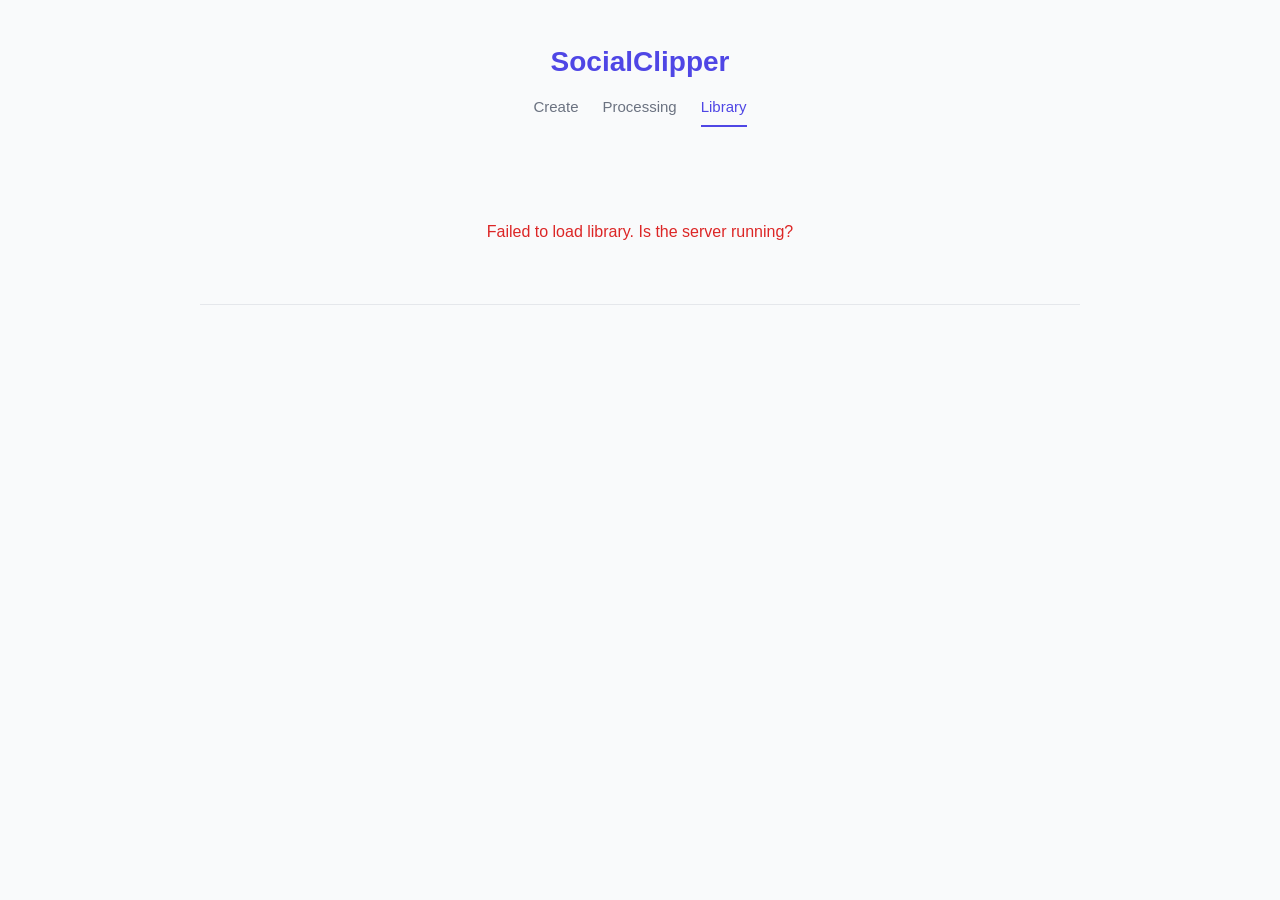
==== static/library.html @ 89638827 "Initial release of SocialClipper AI-powered video-to-social-clips pipeline: transcribe videos with M" ====
<!DOCTYPE html>
<html lang="en">
<head>
    <meta charset="UTF-8">
    <meta name="viewport" content="width=device-width, initial-scale=1.0">
    <title>Library — SocialClipper</title>
    <link rel="stylesheet" href="/static/style.css">
    <link rel="icon" type="image/svg+xml" href="/static/favicon.svg">
    <style>
        .library-container {
            max-width: 920px;
            margin: 0 auto;
            padding: 40px 20px 80px;
        }

        .empty-state {
            text-align: center;
            padding: 60px 20px;
            color: var(--text-light);
        }
        .empty-state svg { margin-bottom: 16px; opacity: 0.4; }
        .empty-state p { margin-top: 8px; }
        .empty-state a {
            display: inline-block;
            margin-top: 16px;
            color: var(--primary);
            font-weight: 600;
            text-decoration: none;
        }
        .empty-state a:hover { text-decoration: underline; }

        /* Video sub-menu (tabs) */
        .video-tabs {
            display: flex;
            gap: 0;
            overflow-x: auto;
            margin-bottom: 24px;
            border-bottom: 1px solid var(--border);
            -webkit-overflow-scrolling: touch;
        }
        .video-tab {
            flex-shrink: 0;
            padding: 10px 18px;
            font-size: 14px;
            font-weight: 500;
            color: var(--text-light);
            background: none;
            border: none;
            border-bottom: 2px solid transparent;
            cursor: pointer;
            transition: all 0.15s;
            max-width: 240px;
            overflow: hidden;
            text-overflow: ellipsis;
            white-space: nowrap;
        }
        .video-tab:hover { color: var(--text); }
        .video-tab.active {
            color: var(--primary);
            border-bottom-color: var(--primary);
            font-weight: 600;
        }
        .video-tab .tab-count {
            display: inline-block;
            background: rgba(107, 114, 128, 0.12);
            color: var(--text-light);
            font-size: 11px;
            font-weight: 600;
            padding: 1px 7px;
            border-radius: 10px;
            margin-left: 6px;
        }
        .video-tab.active .tab-count {
            background: rgba(79, 70, 229, 0.12);
            color: var(--primary);
        }

        /* Run card */
        .run-card {
            background: var(--card-bg);
            border-radius: var(--radius);
            box-shadow: var(--shadow);
            margin-bottom: 28px;
            overflow: hidden;
        }
        .run-header {
            padding: 24px 28px 16px;
            cursor: pointer;
            transition: background 0.15s;
        }
        .run-header:hover { background: rgba(79, 70, 229, 0.02); }
        .run-header h2 {
            font-size: 18px;
            font-weight: 700;
            margin-bottom: 6px;
            display: flex;
            align-items: center;
            gap: 10px;
        }
        .run-header h2 .chevron {
            transition: transform 0.2s;
            color: var(--text-light);
            flex-shrink: 0;
        }
        .run-header h2 .chevron.open { transform: rotate(90deg); }
        .run-date {
            font-size: 13px;
            color: var(--text-light);
            margin-bottom: 8px;
        }
        .run-summary {
            font-size: 14px;
            color: var(--text);
            line-height: 1.6;
            margin-bottom: 10px;
        }
        .run-stats {
            display: flex;
            gap: 16px;
            align-items: center;
            flex-wrap: wrap;
        }
        .run-stat {
            font-size: 13px;
            color: var(--text-light);
            display: flex;
            align-items: center;
            gap: 4px;
        }
        .run-stat strong { color: var(--text); }

        /* Clips section inside run */
        .run-clips {
            padding: 0 28px 24px;
            display: none;
        }
        .run-clips.open { display: block; }
        .run-divider {
            border: none;
            border-top: 1px solid var(--border);
            margin: 0 0 20px;
        }

        /* Library clip card */
        .lib-clip {
            background: var(--bg);
            border: 1px solid var(--border);
            border-radius: 10px;
            padding: 20px;
            margin-bottom: 16px;
        }
        .lib-clip:last-child { margin-bottom: 0; }
        .lib-clip h3 {
            font-size: 16px;
            font-weight: 700;
            margin-bottom: 8px;
        }
        .lib-clip .clip-meta { margin-bottom: 12px; }
        .lib-clip video {
            width: 100%;
            border-radius: 8px;
            margin-bottom: 12px;
            background: #000;
        }

        /* Download row */
        .run-actions {
            display: flex;
            gap: 10px;
            padding: 0 28px 20px;
        }

        /* Loading spinner */
        .loading {
            text-align: center;
            padding: 60px;
            color: var(--text-light);
        }
        .spinner {
            display: inline-block;
            width: 32px;
            height: 32px;
            border: 3px solid var(--border);
            border-top-color: var(--primary);
            border-radius: 50%;
            animation: spin 0.8s linear infinite;
            margin-bottom: 12px;
        }
        @keyframes spin { to { transform: rotate(360deg); } }

        /* Edit button */
        .btn-edit {
            display: inline-flex;
            align-items: center;
            gap: 5px;
            padding: 6px 14px;
            font-size: 13px;
            font-weight: 600;
            color: var(--primary);
            background: rgba(79, 70, 229, 0.08);
            border: none;
            border-radius: 6px;
            cursor: pointer;
            transition: background 0.15s;
        }
        .btn-edit:hover { background: rgba(79, 70, 229, 0.15); }

        /* ======= EDIT MODAL ======= */
        .modal-overlay {
            display: none;
            position: fixed;
            inset: 0;
            background: rgba(0,0,0,0.6);
            z-index: 1000;
            justify-content: center;
            align-items: center;
            padding: 20px;
        }
        .modal-overlay.open { display: flex; }
        .modal {
            background: var(--card-bg);
            border-radius: 16px;
            box-shadow: 0 20px 60px rgba(0,0,0,0.3);
            max-width: 800px;
            width: 100%;
            max-height: 90vh;
            overflow-y: auto;
            padding: 32px;
        }
        .modal h2 {
            font-size: 20px;
            font-weight: 700;
            margin-bottom: 4px;
        }
        .modal-subtitle {
            font-size: 13px;
            color: var(--text-light);
            margin-bottom: 20px;
        }
        .modal-close {
            float: right;
            background: none;
            border: none;
            font-size: 24px;
            cursor: pointer;
            color: var(--text-light);
            padding: 0 4px;
            line-height: 1;
        }
        .modal-close:hover { color: var(--text); }

        /* Video preview with crop overlay */
        .edit-video-wrap {
            position: relative;
            background: #000;
            border-radius: 10px;
            overflow: hidden;
            margin-bottom: 20px;
        }
        .edit-video-wrap video {
            width: 100%;
            display: block;
        }
        .crop-overlay-left, .crop-overlay-right {
            position: absolute;
            top: 0;
            bottom: 0;
            background: rgba(0,0,0,0.55);
            pointer-events: none;
            transition: left 0.1s, right 0.1s, width 0.1s;
        }
        .crop-overlay-left { left: 0; }
        .crop-overlay-right { right: 0; }

        /* Aspect ratio picker */
        .aspect-section { margin-bottom: 20px; }
        .aspect-section label {
            font-size: 13px;
            font-weight: 600;
            color: var(--text);
            display: block;
            margin-bottom: 8px;
        }
        .aspect-buttons {
            display: flex;
            gap: 8px;
        }
        .aspect-btn {
            flex: 1;
            display: flex;
            align-items: center;
            justify-content: center;
            gap: 8px;
            padding: 10px 12px;
            font-size: 13px;
            font-weight: 600;
            color: var(--text-light);
            background: var(--bg);
            border: 2px solid var(--border);
            border-radius: 8px;
            cursor: pointer;
            transition: all 0.15s;
        }
        .aspect-btn:hover { border-color: var(--text-light); }
        .aspect-btn.active {
            border-color: var(--primary);
            color: var(--primary);
            background: rgba(79, 70, 229, 0.08);
        }
        .aspect-icon {
            display: inline-block;
            border: 2px solid currentColor;
            border-radius: 2px;
        }
        .aspect-icon.landscape { width: 22px; height: 14px; }
        .aspect-icon.square { width: 16px; height: 16px; }
        .aspect-icon.portrait { width: 12px; height: 20px; }

        /* Timeline trimmer */
        .timeline-section { margin-bottom: 20px; }
        .timeline-section label {
            font-size: 13px;
            font-weight: 600;
            color: var(--text);
            display: block;
            margin-bottom: 8px;
        }
        .timeline-track {
            position: relative;
            height: 40px;
            background: var(--border);
            border-radius: 6px;
            cursor: pointer;
            user-select: none;
        }
        .timeline-fill {
            position: absolute;
            top: 0;
            bottom: 0;
            background: rgba(79, 70, 229, 0.25);
            border-radius: 6px;
        }
        .timeline-handle {
            position: absolute;
            top: -4px;
            width: 14px;
            height: 48px;
            background: var(--primary);
            border-radius: 4px;
            cursor: ew-resize;
            z-index: 2;
        }
        .timeline-handle::after {
            content: "";
            position: absolute;
            left: 4px;
            top: 50%;
            transform: translateY(-50%);
            width: 6px;
            height: 16px;
            border-left: 2px solid rgba(255,255,255,0.6);
            border-right: 2px solid rgba(255,255,255,0.6);
        }
        .timeline-playhead {
            position: absolute;
            top: 0;
            bottom: 0;
            width: 2px;
            background: var(--error);
            pointer-events: none;
            z-index: 1;
        }
        .time-labels {
            display: flex;
            justify-content: space-between;
            font-size: 13px;
            color: var(--text);
            margin-top: 8px;
            font-variant-numeric: tabular-nums;
        }
        .time-labels span { min-width: 60px; }
        .time-labels .duration {
            color: var(--text-light);
            text-align: center;
            flex: 1;
        }

        /* Crop slider */
        .crop-section { margin-bottom: 24px; }
        .crop-section label {
            font-size: 13px;
            font-weight: 600;
            color: var(--text);
            display: block;
            margin-bottom: 8px;
        }
        .crop-slider {
            width: 100%;
            accent-color: var(--primary);
        }
        .crop-hint {
            font-size: 12px;
            color: var(--text-light);
            margin-top: 4px;
        }

        /* Modal actions */
        .modal-actions {
            display: flex;
            gap: 10px;
            justify-content: flex-end;
            margin-top: 8px;
        }
        .btn-save {
            padding: 10px 24px;
            font-size: 14px;
            font-weight: 600;
            color: #fff;
            background: var(--primary);
            border: none;
            border-radius: 8px;
            cursor: pointer;
            transition: opacity 0.15s;
        }
        .btn-save:hover { opacity: 0.9; }
        .btn-save:disabled { opacity: 0.5; cursor: not-allowed; }
        .btn-cancel {
            padding: 10px 24px;
            font-size: 14px;
            font-weight: 500;
            color: var(--text-light);
            background: var(--bg);
            border: 1px solid var(--border);
            border-radius: 8px;
            cursor: pointer;
        }
        .btn-cancel:hover { color: var(--text); }

        /* Archive X button */
        .btn-archive {
            position: absolute;
            top: 12px;
            right: 12px;
            width: 28px;
            height: 28px;
            display: flex;
            align-items: center;
            justify-content: center;
            background: rgba(107, 114, 128, 0.08);
            border: none;
            border-radius: 6px;
            cursor: pointer;
            color: var(--text-light);
            font-size: 16px;
            line-height: 1;
            transition: all 0.15s;
            z-index: 1;
        }
        .btn-archive:hover {
            background: rgba(220, 38, 38, 0.1);
            color: var(--error);
        }
        .run-card { position: relative; }

        /* Archived section */
        .archived-section {
            margin-top: 40px;
            border-top: 1px solid var(--border);
            padding-top: 24px;
        }
        .archived-toggle {
            display: inline-flex;
            align-items: center;
            gap: 6px;
            background: none;
            border: none;
            font-size: 14px;
            font-weight: 500;
            color: var(--text-light);
            cursor: pointer;
            padding: 4px 0;
        }
        .archived-toggle:hover { color: var(--text); }
        .archived-toggle .arrow {
            transition: transform 0.2s;
            font-size: 12px;
        }
        .archived-toggle .arrow.open { transform: rotate(90deg); }
        .archived-list { margin-top: 12px; }
        .archived-item {
            display: flex;
            align-items: center;
            justify-content: space-between;
            padding: 12px 16px;
            background: var(--bg);
            border: 1px solid var(--border);
            border-radius: 8px;
            margin-bottom: 8px;
            font-size: 14px;
        }
        .archived-item-info {
            flex: 1;
            min-width: 0;
            overflow: hidden;
            text-overflow: ellipsis;
            white-space: nowrap;
        }
        .archived-item-info .name { font-weight: 600; color: var(--text); }
        .archived-item-info .meta { font-size: 12px; color: var(--text-light); margin-top: 2px; }
        .btn-unarchive {
            padding: 5px 12px;
            font-size: 12px;
            font-weight: 600;
            color: var(--primary);
            background: rgba(79, 70, 229, 0.08);
            border: none;
            border-radius: 5px;
            cursor: pointer;
            flex-shrink: 0;
            margin-left: 12px;
        }
        .btn-unarchive:hover { background: rgba(79, 70, 229, 0.15); }

        @media (max-width: 600px) {
            .library-container { padding: 20px 16px 60px; }
            .run-header { padding: 20px; }
            .run-clips { padding: 0 20px 20px; }
            .run-actions { padding: 0 20px 16px; }
            .video-tab { padding: 8px 14px; font-size: 13px; }
            .modal { padding: 20px; }
        }
    </style>
</head>
<body>
    <div class="library-container">
        <!-- Header -->
        <header>
            <h1>SocialClipper</h1>
            <nav class="nav" id="main-nav">
                <a href="/">Create</a>
                <a href="/processing">Processing</a>
                <a href="/library" class="active">Library</a>
            </nav>
        </header>

        <!-- Loading -->
        <div id="loading" class="loading">
            <div class="spinner"></div>
            <p>Loading library...</p>
        </div>

        <!-- Empty state -->
        <div id="empty-state" class="empty-state" hidden>
            <svg width="64" height="64" viewBox="0 0 24 24" fill="none" stroke="currentColor" stroke-width="1.5">
                <path d="M7 4v16M17 4v16M3 8h4M3 12h18M3 16h4M17 8h4M17 12h4M17 16h4M7 8h10"/>
            </svg>
            <h2>No clips yet</h2>
            <p>Process your first video to see results here.</p>
            <a href="/">Create Clips →</a>
        </div>

        <!-- Video sub-menu -->
        <div id="video-tabs" class="video-tabs" hidden></div>

        <!-- Results list -->
        <div id="results-list"></div>

        <!-- Archived section -->
        <div id="archived-section" class="archived-section" hidden>
            <button class="archived-toggle" onclick="toggleArchived()">
                <span class="arrow" id="archived-arrow">&#9654;</span>
                Archived <span id="archived-count"></span>
            </button>
            <div id="archived-list" class="archived-list" hidden></div>
        </div>
    </div>

    <!-- ======= EDIT MODAL ======= -->
    <div class="modal-overlay" id="edit-modal">
        <div class="modal">
            <button class="modal-close" onclick="closeEditModal()">&times;</button>
            <h2 id="edit-title">Edit Clip</h2>
            <p class="modal-subtitle" id="edit-subtitle"></p>

            <!-- Video with crop overlay -->
            <div class="edit-video-wrap" id="edit-video-wrap">
                <video id="edit-video" preload="metadata"></video>
                <div class="crop-overlay-left" id="crop-left"></div>
                <div class="crop-overlay-right" id="crop-right"></div>
            </div>

            <!-- Aspect ratio picker -->
            <div class="aspect-section">
                <label>Aspect Ratio</label>
                <div class="aspect-buttons" id="aspect-buttons">
                    <button class="aspect-btn" data-ratio="16:9" onclick="setAspectRatio('16:9', this)">
                        <span class="aspect-icon landscape"></span>
                        16:9
                    </button>
                    <button class="aspect-btn" data-ratio="1:1" onclick="setAspectRatio('1:1', this)">
                        <span class="aspect-icon square"></span>
                        1:1
                    </button>
                    <button class="aspect-btn" data-ratio="9:16" onclick="setAspectRatio('9:16', this)">
                        <span class="aspect-icon portrait"></span>
                        9:16
                    </button>
                </div>
            </div>

            <!-- Timeline trimmer -->
            <div class="timeline-section">
                <label>Trim</label>
                <div class="timeline-track" id="timeline-track">
                    <div class="timeline-fill" id="timeline-fill"></div>
                    <div class="timeline-handle" id="handle-start"></div>
                    <div class="timeline-handle" id="handle-end"></div>
                    <div class="timeline-playhead" id="playhead"></div>
                </div>
                <div class="time-labels">
                    <span id="label-start">0:00</span>
                    <span class="duration" id="label-duration">0s</span>
                    <span id="label-end" style="text-align:right">0:00</span>
                </div>
            </div>

            <!-- Crop position slider (only visible when aspect ratios differ) -->
            <div class="crop-section" id="crop-section" hidden>
                <label>Crop Position</label>
                <input type="range" class="crop-slider" id="crop-slider" min="0" max="100" value="50">
                <p class="crop-hint">Slide to choose which part of the frame to keep. The shaded areas will be cropped out.</p>
            </div>

            <!-- Actions -->
            <div class="modal-actions">
                <button class="btn-cancel" onclick="closeEditModal()">Cancel</button>
                <button class="btn-save" id="btn-preview" onclick="previewEdit()">Preview</button>
                <button class="btn-save" id="btn-save" onclick="saveEdit()">Save</button>
            </div>
        </div>
    </div>

    <script>
    // ============================================================
    // Library Page — Grouped by Source Video
    // ============================================================

    const loadingEl = document.getElementById("loading");
    const emptyEl = document.getElementById("empty-state");
    const tabsEl = document.getElementById("video-tabs");
    const listEl = document.getElementById("results-list");

    let allResults = [];
    let grouped = {};
    let activeTab = "all";

    fetchLibrary();

    async function fetchLibrary() {
        try {
            const res = await fetch("/api/library");
            const data = await res.json();
            loadingEl.hidden = true;

            if (!data.results || data.results.length === 0) {
                emptyEl.hidden = false;
                return;
            }

            allResults = data.results;
            grouped = groupByVideo(allResults);
            renderTabs(grouped);
            renderResults(allResults);
        } catch (err) {
            loadingEl.innerHTML = `<p style="color:var(--error)">Failed to load library. Is the server running?</p>`;
        }
    }

    // Group results by source_name
    function groupByVideo(results) {
        const groups = {};
        results.forEach(run => {
            const name = run.source_name || run.folder;
            if (!groups[name]) groups[name] = [];
            groups[name].push(run);
        });
        return groups;
    }

    // Render the sub-menu tabs
    function renderTabs(groups) {
        const names = Object.keys(groups);
        // Only show tabs if there's more than one video
        if (names.length <= 1) {
            tabsEl.hidden = true;
            return;
        }

        tabsEl.hidden = false;
        tabsEl.innerHTML = "";

        // "All" tab
        const allTab = document.createElement("button");
        allTab.className = "video-tab active";
        allTab.innerHTML = `All <span class="tab-count">${allResults.length}</span>`;
        allTab.onclick = () => selectTab("all", allTab);
        tabsEl.appendChild(allTab);

        // Per-video tabs
        names.forEach(name => {
            const tab = document.createElement("button");
            tab.className = "video-tab";
            const count = groups[name].length;
            tab.innerHTML = `${esc(name)} <span class="tab-count">${count}</span>`;
            tab.title = name;
            tab.onclick = () => selectTab(name, tab);
            tabsEl.appendChild(tab);
        });
    }

    function selectTab(name, tabEl) {
        activeTab = name;

        // Update active state
        tabsEl.querySelectorAll(".video-tab").forEach(t => t.classList.remove("active"));
        tabEl.classList.add("active");

        // Filter and render
        const filtered = name === "all" ? allResults : (grouped[name] || []);
        renderResults(filtered);
    }

    function renderResults(results) {
        listEl.innerHTML = "";

        results.forEach((run, runIndex) => {
            const card = document.createElement("div");
            card.className = "run-card";

            const dateStr = formatFolderDate(run.folder);

            const themeTags = (run.key_themes || [])
                .map(t => `<span class="tag">${esc(t)}</span>`)
                .join("");

            // Show source name in header when "All" tab
            const headerTitle = run.summary
                ? run.summary.substring(0, 80) + (run.summary.length > 80 ? '...' : '')
                : run.source_name || run.folder;

            card.innerHTML = `
                <button class="btn-archive" onclick="event.stopPropagation(); archiveRun('${escJs(run.folder)}')" title="Archive this run">&times;</button>
                <div class="run-header" onclick="toggleRun(this)">
                    <h2>
                        <svg class="chevron" width="18" height="18" viewBox="0 0 24 24" fill="none" stroke="currentColor" stroke-width="2.5" stroke-linecap="round">
                            <polyline points="9 18 15 12 9 6"/>
                        </svg>
                        ${esc(headerTitle)}
                    </h2>
                    <p class="run-date">${dateStr}${activeTab === "all" && run.source_name ? ` &middot; ${esc(run.source_name)}` : ''}</p>
                    ${run.summary ? `<p class="run-summary">${esc(run.summary)}</p>` : ''}
                    <div class="run-stats">
                        <span class="run-stat"><strong>${run.clip_count}</strong> clip${run.clip_count !== 1 ? 's' : ''}</span>
                        ${themeTags ? `<span class="run-stat">${themeTags}</span>` : ''}
                    </div>
                </div>
                <div class="run-clips" id="run-clips-${runIndex}">
                    <hr class="run-divider">
                    ${renderClips(run.drafts, run.folder, run.has_source, run.source_duration)}
                </div>
                <div class="run-actions" id="run-actions-${runIndex}" style="display:none">
                    <a class="btn-secondary" href="/api/library/${encodeURIComponent(run.folder)}/download" download>
                        Download All (ZIP)
                    </a>
                </div>
            `;

            // Auto-expand first result
            if (runIndex === 0) {
                setTimeout(() => {
                    const header = card.querySelector('.run-header');
                    toggleRun(header);
                }, 100);
            }

            listEl.appendChild(card);
        });
    }

    // Cache-bust param to force reload after edits
    const cacheBust = Date.now();

    function renderClips(drafts, folder, hasSource, sourceDuration) {
        if (!drafts || drafts.length === 0) {
            return '<p style="color:var(--text-light);font-size:14px;">No clips found in this run.</p>';
        }

        return drafts.map(clip => {
            const clipUrl = `/api/library/${encodeURIComponent(folder)}/clip/${clip.video_file}?t=${cacheBust}`;
            const videoHtml = clip.video_file
                ? `<video controls preload="metadata">
                     <source src="${clipUrl}" type="video/mp4">
                   </video>`
                : '';

            const platformName = clip.platform === 'instagram-reel' ? 'Instagram Reel' : 'LinkedIn';

            const editBtn = hasSource
                ? `<button class="btn-edit" onclick="openEditModal('${escJs(folder)}', ${clip.index}, '${escJs(clip.platform)}', ${clip.start_time}, ${clip.end_time}, ${sourceDuration || 0}, '${escJs(clip.title)}')">
                    <svg width="14" height="14" viewBox="0 0 24 24" fill="none" stroke="currentColor" stroke-width="2"><path d="M11 4H4a2 2 0 0 0-2 2v14a2 2 0 0 0 2 2h14a2 2 0 0 0 2-2v-7"/><path d="M18.5 2.5a2.121 2.121 0 0 1 3 3L12 15l-4 1 1-4 9.5-9.5z"/></svg>
                    Edit Clip
                   </button>`
                : '';

            return `
                <div class="lib-clip">
                    <h3>${esc(clip.title)}</h3>
                    <div class="clip-meta">
                        <span class="tag platform">${esc(platformName)}</span>
                        ${clip.content_type ? `<span class="tag">${esc(clip.content_type)}</span>` : ''}
                        ${clip.brand_pillar ? `<span class="tag pillar">${esc(clip.brand_pillar)}</span>` : ''}
                    </div>
                    ${videoHtml}
                    <div class="draft-box" id="draft-${folder}-${clip.index}">${esc(clip.transcript_excerpt || '')}</div>
                    <div class="clip-actions">
                        ${editBtn}
                        <button class="btn-copy" onclick="copyText(this)">
                            Copy Excerpt
                        </button>
                        ${clip.video_file ? `<a class="btn-download-clip" href="/api/library/${encodeURIComponent(folder)}/clip/${clip.video_file}" download="${clip.video_file}">
                            Download Clip
                        </a>` : ''}
                    </div>
                </div>
            `;
        }).join("");
    }

    // Toggle run expansion
    function toggleRun(headerEl) {
        const card = headerEl.closest('.run-card');
        const clipsEl = card.querySelector('.run-clips');
        const actionsEl = card.querySelector('.run-actions');
        const chevron = headerEl.querySelector('.chevron');
        const isOpen = clipsEl.classList.contains('open');

        if (isOpen) {
            clipsEl.classList.remove('open');
            actionsEl.style.display = 'none';
            chevron.classList.remove('open');
        } else {
            clipsEl.classList.add('open');
            actionsEl.style.display = 'flex';
            chevron.classList.add('open');

            // Load full drafts when expanded
            const folder = card.querySelector('.run-actions a').href.split('/library/')[1].split('/download')[0];
            loadDrafts(decodeURIComponent(folder), card);
        }
    }

    // Load full drafts text
    async function loadDrafts(folder, card) {
        if (card.dataset.draftsLoaded) return;
        card.dataset.draftsLoaded = "true";

        try {
            const res = await fetch(`/api/library/${encodeURIComponent(folder)}/drafts`);
            if (!res.ok) return;
            const data = await res.json();

            const draftSections = parseDraftsMd(data.content);

            const draftBoxes = card.querySelectorAll('.draft-box');
            draftBoxes.forEach((box, i) => {
                if (draftSections[i]) {
                    box.textContent = draftSections[i];
                    const copyBtn = box.nextElementSibling?.querySelector('.btn-copy');
                    if (copyBtn) {
                        copyBtn.textContent = "Copy Draft";
                    }
                }
            });
        } catch (err) {
            console.error("Failed to load drafts:", err);
        }
    }

    // Parse drafts.md into individual draft texts
    function parseDraftsMd(content) {
        const sections = [];
        const parts = content.split(/^## Clip \d+:/m);

        for (let i = 1; i < parts.length; i++) {
            const part = parts[i];
            const draftMatch = part.match(/### Draft Post\s*\n([\s\S]*?)(?=\n---|\n## |$)/);
            if (draftMatch) {
                sections.push(draftMatch[1].trim());
            } else {
                const fallbackMatch = part.match(/\*\*Draft:\*\*\s*\n([\s\S]*?)(?=\n---|\n## |$)/);
                if (fallbackMatch) {
                    sections.push(fallbackMatch[1].trim());
                } else {
                    const lines = part.trim().split('\n');
                    const contentLines = [];
                    let pastMeta = false;
                    for (const line of lines) {
                        if (pastMeta) {
                            contentLines.push(line);
                        } else if (line.startsWith('### Draft') || line.startsWith('**Draft')) {
                            pastMeta = true;
                        }
                    }
                    sections.push(contentLines.join('\n').trim() || part.trim());
                }
            }
        }
        return sections;
    }

    // Copy text
    function copyText(btn) {
        const draftBox = btn.closest('.lib-clip').querySelector('.draft-box');
        const text = draftBox.textContent;

        navigator.clipboard.writeText(text).then(() => {
            const original = btn.textContent;
            btn.textContent = "Copied!";
            btn.classList.add("copied");
            setTimeout(() => {
                btn.textContent = original;
                btn.classList.remove("copied");
            }, 2000);
        });
    }

    // Format folder name into readable date
    function formatFolderDate(folder) {
        const match = folder.match(/^(\d{4})(\d{2})(\d{2})_(\d{2})(\d{2})(\d{2})_/);
        if (!match) return folder;

        const [, y, m, d, hh, mm] = match;
        const date = new Date(y, m - 1, d, hh, mm);
        return date.toLocaleDateString('en-US', {
            weekday: 'short',
            month: 'short',
            day: 'numeric',
            year: 'numeric',
            hour: 'numeric',
            minute: '2-digit',
        });
    }

    function esc(str) {
        if (!str) return '';
        const div = document.createElement("div");
        div.textContent = str;
        return div.innerHTML;
    }

    // Escape for use inside single-quoted JS strings in onclick attributes
    function escJs(str) {
        if (!str) return '';
        return str.replace(/\\/g, '\\\\').replace(/'/g, "\\'").replace(/"/g, '&quot;');
    }

    // ============================================================
    // Edit Modal — Trim + Crop
    // ============================================================
    const editModal = document.getElementById("edit-modal");
    const editVideo = document.getElementById("edit-video");
    const editTitle = document.getElementById("edit-title");
    const editSubtitle = document.getElementById("edit-subtitle");
    const timelineTrack = document.getElementById("timeline-track");
    const timelineFill = document.getElementById("timeline-fill");
    const handleStart = document.getElementById("handle-start");
    const handleEnd = document.getElementById("handle-end");
    const playheadEl = document.getElementById("playhead");
    const labelStart = document.getElementById("label-start");
    const labelEnd = document.getElementById("label-end");
    const labelDuration = document.getElementById("label-duration");
    const cropSection = document.getElementById("crop-section");
    const cropSlider = document.getElementById("crop-slider");
    const cropLeft = document.getElementById("crop-left");
    const cropRight = document.getElementById("crop-right");
    const btnSave = document.getElementById("btn-save");

    let editState = {
        folder: null,
        clipIndex: null,
        platform: null,
        aspectRatio: null,    // current selected ratio e.g. "16:9", "1:1", "9:16"
        originalRatio: null,  // clip's original platform ratio
        totalDuration: 0,
        trimStart: 0,
        trimEnd: 0,
        cropPos: 0.5,
        needsCrop: false,
        dragging: null,
    };

    function openEditModal(folder, clipIndex, platform, startTime, endTime, sourceDuration, title) {
        editState.folder = folder;
        editState.clipIndex = clipIndex;
        editState.platform = platform;
        editState.totalDuration = sourceDuration;
        editState.trimStart = startTime;
        editState.trimEnd = endTime;
        editState.cropPos = 0.5;

        // Set initial aspect ratio from platform
        const initialRatio = platform === 'instagram-reel' ? '9:16' : '16:9';
        editState.aspectRatio = initialRatio;
        editState.originalRatio = initialRatio;

        editTitle.textContent = `Edit: ${title}`;
        editSubtitle.textContent = `Drag handles to trim, pick aspect ratio, slide to position the crop`;

        // Highlight the correct aspect ratio button
        document.querySelectorAll('.aspect-btn').forEach(btn => {
            btn.classList.toggle('active', btn.dataset.ratio === initialRatio);
        });

        // Load source video
        editVideo.src = `/api/library/${encodeURIComponent(folder)}/source`;
        editVideo.load();

        editVideo.onloadedmetadata = () => {
            if (editState.totalDuration === 0 || !editState.totalDuration) {
                editState.totalDuration = editVideo.duration;
            }
            updateCropState();

            // Seek to trim start
            editVideo.currentTime = editState.trimStart;
            updateTimeline();
        };

        editModal.classList.add("open");
        document.body.style.overflow = "hidden";
        btnSave.disabled = false;
        btnSave.textContent = "Save";
    }

    function setAspectRatio(ratio, btn) {
        editState.aspectRatio = ratio;
        document.querySelectorAll('.aspect-btn').forEach(b => b.classList.remove('active'));
        btn.classList.add('active');
        updateCropState();
    }

    function updateCropState() {
        const vw = editVideo.videoWidth;
        const vh = editVideo.videoHeight;
        if (!vw || !vh) return;

        const sourceRatio = vw / vh;
        const [tw, th] = editState.aspectRatio.split(':').map(Number);
        const targetRatio = tw / th;

        // Need crop if source and target ratios differ significantly
        const ratioDiff = Math.abs(sourceRatio - targetRatio) / targetRatio;
        editState.needsCrop = ratioDiff > 0.1;

        if (editState.needsCrop) {
            cropSection.hidden = false;
            cropSlider.value = editState.cropPos * 100;
            updateCropOverlay();
        } else {
            cropSection.hidden = true;
            cropLeft.style.width = "0";
            cropLeft.style.height = "0";
            cropRight.style.width = "0";
            cropRight.style.height = "0";
        }
    }

    function closeEditModal() {
        editModal.classList.remove("open");
        document.body.style.overflow = "";
        editVideo.pause();
        editVideo.src = "";
    }

    // Click overlay to close
    editModal.addEventListener("click", (e) => {
        if (e.target === editModal) closeEditModal();
    });

    // --- Timeline drag ---
    function getTimeFromX(clientX) {
        const rect = timelineTrack.getBoundingClientRect();
        const pct = Math.max(0, Math.min(1, (clientX - rect.left) / rect.width));
        return pct * editState.totalDuration;
    }

    handleStart.addEventListener("mousedown", (e) => { e.preventDefault(); editState.dragging = "start"; });
    handleEnd.addEventListener("mousedown", (e) => { e.preventDefault(); editState.dragging = "end"; });
    handleStart.addEventListener("touchstart", (e) => { editState.dragging = "start"; }, { passive: true });
    handleEnd.addEventListener("touchstart", (e) => { editState.dragging = "end"; }, { passive: true });

    document.addEventListener("mousemove", onDragMove);
    document.addEventListener("touchmove", onDragMove, { passive: false });
    document.addEventListener("mouseup", () => { editState.dragging = null; });
    document.addEventListener("touchend", () => { editState.dragging = null; });

    function onDragMove(e) {
        if (!editState.dragging) return;
        if (e.touches) e.preventDefault();
        const clientX = e.touches ? e.touches[0].clientX : e.clientX;
        const t = getTimeFromX(clientX);

        if (editState.dragging === "start") {
            editState.trimStart = Math.max(0, Math.min(t, editState.trimEnd - 1));
            editVideo.currentTime = editState.trimStart;
        } else {
            editState.trimEnd = Math.min(editState.totalDuration, Math.max(t, editState.trimStart + 1));
            editVideo.currentTime = editState.trimEnd;
        }
        updateTimeline();
    }

    // Click on timeline to seek
    timelineTrack.addEventListener("click", (e) => {
        if (editState.dragging) return;
        const t = getTimeFromX(e.clientX);
        editVideo.currentTime = t;
    });

    // Update playhead during playback
    editVideo.addEventListener("timeupdate", () => {
        if (editState.totalDuration <= 0) return;
        const pct = (editVideo.currentTime / editState.totalDuration) * 100;
        playheadEl.style.left = `${pct}%`;

        // Stop at trim end during preview
        if (editVideo.currentTime >= editState.trimEnd && !editVideo.paused) {
            editVideo.pause();
        }
    });

    function updateTimeline() {
        const dur = editState.totalDuration;
        if (dur <= 0) return;

        const startPct = (editState.trimStart / dur) * 100;
        const endPct = (editState.trimEnd / dur) * 100;

        handleStart.style.left = `calc(${startPct}% - 7px)`;
        handleEnd.style.left = `calc(${endPct}% - 7px)`;
        timelineFill.style.left = `${startPct}%`;
        timelineFill.style.width = `${endPct - startPct}%`;

        labelStart.textContent = fmtTime(editState.trimStart);
        labelEnd.textContent = fmtTime(editState.trimEnd);
        const clipDur = editState.trimEnd - editState.trimStart;
        labelDuration.textContent = `${clipDur.toFixed(1)}s`;
    }

    function fmtTime(sec) {
        const m = Math.floor(sec / 60);
        const s = Math.floor(sec % 60);
        return `${m}:${s.toString().padStart(2, '0')}`;
    }

    // --- Crop overlay ---
    cropSlider.addEventListener("input", () => {
        editState.cropPos = cropSlider.value / 100;
        updateCropOverlay();
    });

    function updateCropOverlay() {
        if (!editState.needsCrop) return;

        const vw = editVideo.videoWidth;
        const vh = editVideo.videoHeight;
        if (!vw || !vh) return;

        const [tw, th] = editState.aspectRatio.split(':').map(Number);
        const targetRatio = tw / th;
        const sourceRatio = vw / vh;

        // Reset overlay styles
        cropLeft.style.width = "0";
        cropLeft.style.height = "";
        cropLeft.style.top = "0";
        cropLeft.style.bottom = "0";
        cropRight.style.width = "0";
        cropRight.style.height = "";
        cropRight.style.top = "0";
        cropRight.style.bottom = "0";

        if (sourceRatio > targetRatio) {
            // Source is wider than target: crop sides (e.g. 16:9 source → 9:16 or 1:1)
            const keepPct = (vh * targetRatio) / vw;
            const cropTotal = 1 - keepPct;
            const leftCrop = cropTotal * editState.cropPos;
            const rightCrop = cropTotal * (1 - editState.cropPos);
            cropLeft.style.width = `${leftCrop * 100}%`;
            cropRight.style.width = `${rightCrop * 100}%`;
        } else if (sourceRatio < targetRatio) {
            // Source is taller than target: crop top/bottom
            const keepPct = (vw / targetRatio) / vh;
            const cropTotal = 1 - keepPct;
            const topCrop = cropTotal * editState.cropPos;
            const bottomCrop = cropTotal * (1 - editState.cropPos);
            cropLeft.style.width = "100%";
            cropLeft.style.height = `${topCrop * 100}%`;
            cropLeft.style.bottom = "auto";
            cropRight.style.width = "100%";
            cropRight.style.height = `${bottomCrop * 100}%`;
            cropRight.style.top = "auto";
        }
    }

    // --- Preview ---
    function previewEdit() {
        editVideo.currentTime = editState.trimStart;
        editVideo.play();
    }

    // --- Save ---
    async function saveEdit() {
        btnSave.disabled = true;
        btnSave.textContent = "Saving...";

        const body = {
            start_time: editState.trimStart,
            end_time: editState.trimEnd,
        };
        if (editState.needsCrop) {
            body.crop_position = editState.cropPos;
        }
        // Send aspect ratio if changed from original
        if (editState.aspectRatio !== editState.originalRatio) {
            body.aspect_ratio = editState.aspectRatio;
        }

        try {
            const res = await fetch(
                `/api/library/${encodeURIComponent(editState.folder)}/edit/${editState.clipIndex}`,
                { method: "POST", headers: { "Content-Type": "application/json" }, body: JSON.stringify(body) }
            );
            const data = await res.json();
            if (data.ok) {
                closeEditModal();
                // Reload library to show updated clip
                location.reload();
            } else {
                alert("Error: " + (data.error || "Unknown error"));
                btnSave.disabled = false;
                btnSave.textContent = "Save";
            }
        } catch (err) {
            alert("Failed to save: " + err.message);
            btnSave.disabled = false;
            btnSave.textContent = "Save";
        }
    }

    // ============================================================
    // Archive — hide old runs without deleting files
    // ============================================================
    const archivedSection = document.getElementById("archived-section");
    const archivedArrow = document.getElementById("archived-arrow");
    const archivedCountEl = document.getElementById("archived-count");
    const archivedListEl = document.getElementById("archived-list");
    let archivedOpen = false;
    let archivedItems = [];

    // Fetch archived list on page load
    fetchArchived();

    async function fetchArchived() {
        try {
            const res = await fetch("/api/library/archived");
            const data = await res.json();
            archivedItems = data.results || [];
            if (archivedItems.length > 0) {
                archivedSection.hidden = false;
                archivedCountEl.textContent = `(${archivedItems.length})`;
                if (archivedOpen) renderArchived();
            } else {
                archivedSection.hidden = true;
            }
        } catch (err) {
            console.error("Failed to fetch archived:", err);
        }
    }

    function toggleArchived() {
        archivedOpen = !archivedOpen;
        archivedArrow.classList.toggle("open", archivedOpen);
        archivedListEl.hidden = !archivedOpen;
        if (archivedOpen) renderArchived();
    }

    function renderArchived() {
        archivedListEl.innerHTML = "";
        archivedItems.forEach(item => {
            const dateStr = formatFolderDate(item.folder);
            const el = document.createElement("div");
            el.className = "archived-item";
            el.innerHTML = `
                <div class="archived-item-info">
                    <div class="name">${esc(item.source_name)}</div>
                    <div class="meta">${dateStr} &middot; ${item.clip_count} clip${item.clip_count !== 1 ? 's' : ''}</div>
                </div>
                <button class="btn-unarchive" onclick="unarchiveRun('${escJs(item.folder)}')">Restore</button>
            `;
            archivedListEl.appendChild(el);
        });
    }

    async function archiveRun(folder) {
        try {
            const res = await fetch(`/api/library/${encodeURIComponent(folder)}/archive`, { method: "POST" });
            const data = await res.json();
            if (data.ok) {
                // Remove card from DOM with a fade
                const cards = listEl.querySelectorAll('.run-card');
                cards.forEach(card => {
                    const archiveBtn = card.querySelector('.btn-archive');
                    if (archiveBtn && archiveBtn.getAttribute('onclick').includes(folder)) {
                        card.style.transition = 'opacity 0.3s, transform 0.3s';
                        card.style.opacity = '0';
                        card.style.transform = 'scale(0.95)';
                        setTimeout(() => card.remove(), 300);
                    }
                });

                // Re-fetch both lists
                setTimeout(async () => {
                    await fetchArchived();
                    // Also update allResults
                    const libRes = await fetch("/api/library");
                    const libData = await libRes.json();
                    allResults = libData.results || [];
                    grouped = groupByVideo(allResults);
                    renderTabs(grouped);

                    if (allResults.length === 0) {
                        emptyEl.hidden = false;
                        tabsEl.hidden = true;
                    }
                }, 350);
            }
        } catch (err) {
            console.error("Failed to archive:", err);
        }
    }

    async function unarchiveRun(folder) {
        try {
            const res = await fetch(`/api/library/${encodeURIComponent(folder)}/unarchive`, { method: "POST" });
            const data = await res.json();
            if (data.ok) {
                // Re-fetch everything
                await fetchArchived();
                const libRes = await fetch("/api/library");
                const libData = await libRes.json();
                allResults = libData.results || [];
                grouped = groupByVideo(allResults);
                emptyEl.hidden = allResults.length > 0;
                renderTabs(grouped);
                const filtered = activeTab === "all" ? allResults : (grouped[activeTab] || allResults);
                renderResults(filtered);
            }
        } catch (err) {
            console.error("Failed to unarchive:", err);
        }
    }
    </script>
    <script src="/static/nav-badge.js"></script>
</body>
</html>
---- static/style.css ----
/* ============================================================
   SocialClipper — Clean, minimal design
   ============================================================ */

:root {
    --primary: #4F46E5;
    --primary-hover: #4338CA;
    --bg: #F9FAFB;
    --card-bg: #FFFFFF;
    --text: #111827;
    --text-light: #6B7280;
    --border: #E5E7EB;
    --success: #059669;
    --error: #DC2626;
    --radius: 12px;
    --shadow: 0 1px 3px rgba(0,0,0,0.1), 0 1px 2px rgba(0,0,0,0.06);
}

* { box-sizing: border-box; margin: 0; padding: 0; }

body {
    font-family: -apple-system, BlinkMacSystemFont, "Segoe UI", Roboto, sans-serif;
    background: var(--bg);
    color: var(--text);
    line-height: 1.6;
    min-height: 100vh;
}

.container {
    max-width: 720px;
    margin: 0 auto;
    padding: 40px 20px 80px;
}

/* Header */
header {
    text-align: center;
    margin-bottom: 32px;
}

header h1 {
    font-size: 28px;
    font-weight: 700;
    color: var(--primary);
}

header .subtitle {
    color: var(--text-light);
    font-size: 16px;
    margin-top: 4px;
}

/* Nav */
.nav {
    display: flex;
    justify-content: center;
    gap: 24px;
    margin-top: 4px;
}
.nav a {
    color: var(--text-light);
    text-decoration: none;
    font-size: 15px;
    font-weight: 500;
    padding: 6px 0;
    border-bottom: 2px solid transparent;
    transition: all 0.15s;
}
.nav a:hover { color: var(--primary); }
.nav a.active {
    color: var(--primary);
    border-bottom-color: var(--primary);
}

/* Cards */
.card {
    background: var(--card-bg);
    border-radius: var(--radius);
    box-shadow: var(--shadow);
    padding: 32px;
    margin-bottom: 24px;
}

/* Input Group */
.input-group {
    margin-bottom: 20px;
}

.input-group label {
    display: block;
    font-size: 14px;
    font-weight: 600;
    color: var(--text);
    margin-bottom: 6px;
}

.input-group input[type="text"] {
    width: 100%;
    padding: 12px 16px;
    border: 1px solid var(--border);
    border-radius: 8px;
    font-size: 16px;
    color: var(--text);
    transition: border-color 0.15s;
}

.input-group input[type="text"]:focus {
    outline: none;
    border-color: var(--primary);
    box-shadow: 0 0 0 3px rgba(79, 70, 229, 0.1);
}

/* Divider */
.divider {
    display: flex;
    align-items: center;
    gap: 16px;
    margin: 24px 0;
    color: var(--text-light);
    font-size: 14px;
}

.divider::before, .divider::after {
    content: "";
    flex: 1;
    height: 1px;
    background: var(--border);
}

/* Upload Area */
.upload-area {
    border: 2px dashed var(--border);
    border-radius: var(--radius);
    padding: 40px 20px;
    text-align: center;
    cursor: pointer;
    transition: border-color 0.15s, background 0.15s;
    margin-bottom: 20px;
}

.upload-area:hover, .upload-area.dragover {
    border-color: var(--primary);
    background: rgba(79, 70, 229, 0.03);
}

.upload-area.has-file {
    border-color: var(--success);
    background: rgba(5, 150, 105, 0.03);
}

.upload-icon {
    color: var(--text-light);
    margin-bottom: 12px;
}

.upload-area p {
    color: var(--text-light);
    font-size: 15px;
}

.upload-hint {
    font-size: 13px !important;
    margin-top: 4px;
}

.file-name {
    font-weight: 600;
    color: var(--success) !important;
    margin-top: 8px;
}

/* Buttons */
.btn-primary {
    display: block;
    width: 100%;
    padding: 14px 24px;
    background: var(--primary);
    color: white;
    border: none;
    border-radius: 8px;
    font-size: 16px;
    font-weight: 600;
    cursor: pointer;
    transition: background 0.15s;
    margin-top: 8px;
}

.btn-primary:hover { background: var(--primary-hover); }
.btn-primary:disabled {
    opacity: 0.5;
    cursor: not-allowed;
}

.btn-secondary {
    display: inline-block;
    padding: 10px 20px;
    background: var(--bg);
    color: var(--text);
    border: 1px solid var(--border);
    border-radius: 8px;
    font-size: 14px;
    font-weight: 600;
    text-decoration: none;
    cursor: pointer;
    transition: background 0.15s;
}

.btn-secondary:hover { background: var(--border); }

.btn-copy {
    display: inline-flex;
    align-items: center;
    gap: 6px;
    padding: 8px 16px;
    background: var(--primary);
    color: white;
    border: none;
    border-radius: 6px;
    font-size: 13px;
    font-weight: 600;
    cursor: pointer;
    transition: background 0.15s;
}

.btn-copy:hover { background: var(--primary-hover); }
.btn-copy.copied {
    background: var(--success);
}

.btn-download-clip {
    display: inline-flex;
    align-items: center;
    gap: 6px;
    padding: 8px 16px;
    background: transparent;
    color: var(--primary);
    border: 1px solid var(--primary);
    border-radius: 6px;
    font-size: 13px;
    font-weight: 600;
    text-decoration: none;
    cursor: pointer;
    transition: all 0.15s;
}

.btn-download-clip:hover {
    background: rgba(79, 70, 229, 0.05);
}

/* Progress */
.progress-bar-container {
    width: 100%;
    height: 6px;
    background: var(--border);
    border-radius: 3px;
    overflow: hidden;
    margin: 16px 0;
}

.progress-bar {
    height: 100%;
    background: var(--primary);
    border-radius: 3px;
    width: 0%;
    transition: width 0.3s;
}

.progress-log {
    max-height: 200px;
    overflow-y: auto;
    font-size: 13px;
    color: var(--text-light);
    line-height: 1.8;
}

.progress-log p {
    padding: 2px 0;
}

.progress-log p:last-child {
    color: var(--text);
    font-weight: 500;
}

/* Tags */
.tags {
    display: flex;
    flex-wrap: wrap;
    gap: 8px;
    margin: 12px 0;
}

.tag {
    display: inline-block;
    padding: 4px 12px;
    background: rgba(79, 70, 229, 0.08);
    color: var(--primary);
    border-radius: 20px;
    font-size: 13px;
    font-weight: 500;
}

.tag.platform {
    background: rgba(5, 150, 105, 0.08);
    color: var(--success);
}

.tag.pillar {
    background: rgba(217, 119, 6, 0.08);
    color: #B45309;
}

/* Clip Card */
.clip-card {
    background: var(--card-bg);
    border-radius: var(--radius);
    box-shadow: var(--shadow);
    padding: 28px;
    margin-bottom: 20px;
}

.clip-card h3 {
    font-size: 18px;
    font-weight: 700;
    margin-bottom: 8px;
}

.clip-meta {
    display: flex;
    flex-wrap: wrap;
    gap: 8px;
    margin-bottom: 16px;
}

.clip-video {
    width: 100%;
    border-radius: 8px;
    margin-bottom: 16px;
    background: #000;
}

.draft-box {
    background: var(--bg);
    border: 1px solid var(--border);
    border-radius: 8px;
    padding: 16px;
    margin-bottom: 12px;
    white-space: pre-wrap;
    font-size: 14px;
    line-height: 1.7;
    color: var(--text);
}

.clip-actions {
    display: flex;
    gap: 10px;
    flex-wrap: wrap;
}

/* Error */
.error-card {
    border-left: 4px solid var(--error);
}

.error-card h2 { color: var(--error); }

#error-message {
    margin: 12px 0;
    color: var(--text-light);
}

/* Responsive */
@media (max-width: 600px) {
    .container { padding: 20px 16px 60px; }
    .card { padding: 24px 20px; }
    header h1 { font-size: 24px; }
}
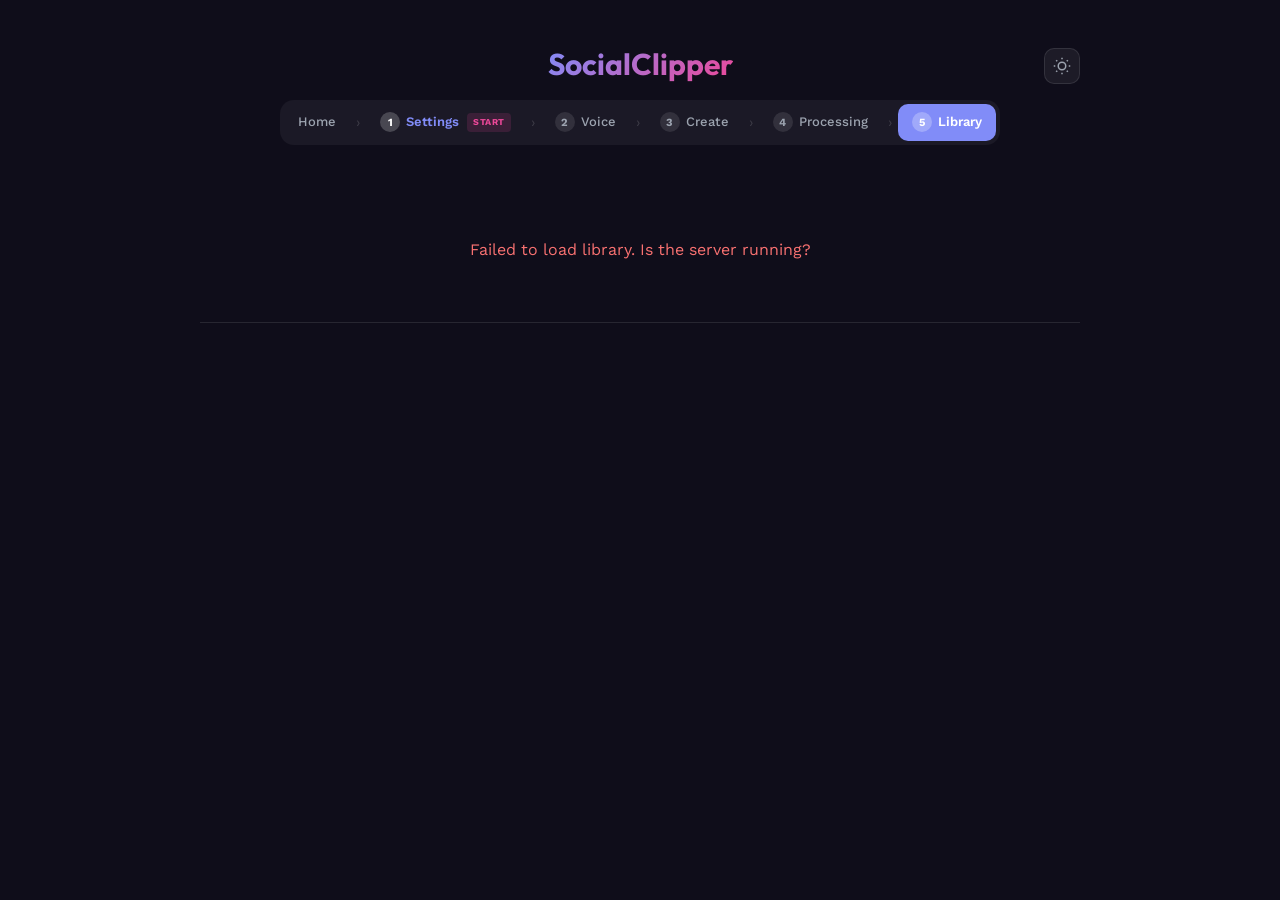
==== commit 742344f6: "Add voice strategy, settings UI, welcome page, and major UX improvements New features: - Voice Strat" ====
--- a/static/library.html
+++ b/static/library.html
@@ -204,6 +204,50 @@
             transition: background 0.15s;
         }
         .btn-edit:hover { background: rgba(79, 70, 229, 0.15); }
+
+        /* Editable draft textarea */
+        .draft-editable {
+            background: rgba(255,255,255,0.02);
+            border: 1px solid var(--border);
+            border-radius: 10px;
+            padding: 16px;
+            margin-bottom: 12px;
+            white-space: pre-wrap;
+            font-size: 14px;
+            line-height: 1.7;
+            color: var(--text);
+            font-family: inherit;
+            width: 100%;
+            resize: vertical;
+            transition: border-color 0.15s;
+            max-height: none;
+            overflow-y: auto;
+        }
+        .draft-editable:focus {
+            outline: none;
+            border-color: var(--primary);
+            box-shadow: 0 0 0 3px rgba(79, 70, 229, 0.1);
+        }
+        .draft-editable.modified {
+            border-color: #D97706;
+        }
+
+        .btn-save-draft {
+            display: inline-flex;
+            align-items: center;
+            gap: 6px;
+            padding: 8px 16px;
+            background: #D97706;
+            color: white;
+            border: none;
+            border-radius: 6px;
+            font-size: 13px;
+            font-weight: 600;
+            cursor: pointer;
+            transition: background 0.15s;
+        }
+        .btn-save-draft:hover { background: #B45309; }
+        .btn-save-draft.saved { background: var(--success); }
 
         /* ======= EDIT MODAL ======= */
         .modal-overlay {
@@ -535,11 +579,19 @@
     <div class="library-container">
         <!-- Header -->
         <header>
-            <h1>SocialClipper</h1>
+            <h1><a href="/welcome" style="color: var(--primary); text-decoration: none;">SocialClipper</a></h1>
             <nav class="nav" id="main-nav">
-                <a href="/">Create</a>
-                <a href="/processing">Processing</a>
-                <a href="/library" class="active">Library</a>
+                <div class="nav-item"><a href="/welcome" class="nav-link">Home</a></div>
+                <span class="nav-arrow">&#8250;</span>
+                <div class="nav-item"><a href="/settings" class="nav-link start-here"><span class="nav-number">1</span> Settings <span class="start-badge">Start</span></a></div>
+                <span class="nav-arrow">&#8250;</span>
+                <div class="nav-item"><a href="/voice" class="nav-link"><span class="nav-number">2</span> Voice</a></div>
+                <span class="nav-arrow">&#8250;</span>
+                <div class="nav-item"><a href="/create" class="nav-link"><span class="nav-number">3</span> Create</a></div>
+                <span class="nav-arrow">&#8250;</span>
+                <div class="nav-item"><a href="/processing" class="nav-link"><span class="nav-number">4</span> Processing</a></div>
+                <span class="nav-arrow">&#8250;</span>
+                <div class="nav-item"><a href="/library" class="nav-link active"><span class="nav-number">5</span> Library</a></div>
             </nav>
         </header>
 
@@ -556,7 +608,7 @@
             </svg>
             <h2>No clips yet</h2>
             <p>Process your first video to see results here.</p>
-            <a href="/">Create Clips →</a>
+            <a href="/create">Create Clips →</a>
         </div>
 
         <!-- Video sub-menu -->
@@ -821,9 +873,20 @@
                         ${clip.brand_pillar ? `<span class="tag pillar">${esc(clip.brand_pillar)}</span>` : ''}
                     </div>
                     ${videoHtml}
-                    <div class="draft-box" id="draft-${folder}-${clip.index}">${esc(clip.transcript_excerpt || '')}</div>
+                    <textarea class="draft-box draft-editable" id="draft-${folder}-${clip.index}" data-folder="${escAttr(folder)}" data-clip-index="${clip.index}" rows="10" oninput="onDraftEdit(this)">${esc(clip.transcript_excerpt || '')}</textarea>
                     <div class="clip-actions">
                         ${editBtn}
+                        <button class="btn-save-draft" id="save-draft-${folder}-${clip.index}" onclick="saveDraft(this)" hidden>
+                            Save Draft
+                        </button>
+                        <button class="btn-edit" onclick="regenerateDraft(this, '${escJs(folder)}', ${clip.index})">
+                            <svg width="14" height="14" viewBox="0 0 24 24" fill="none" stroke="currentColor" stroke-width="2"><path d="M21.5 2v6h-6"/><path d="M21.34 15.57a10 10 0 1 1-.57-8.38"/></svg>
+                            Regenerate
+                        </button>
+                        <button class="btn-edit" onclick="makeShorter(this, '${escJs(folder)}', ${clip.index})">
+                            <svg width="14" height="14" viewBox="0 0 24 24" fill="none" stroke="currentColor" stroke-width="2"><path d="M21 4H8l-7 8 7 8h13a2 2 0 002-2V6a2 2 0 00-2-2z"/><line x1="18" y1="9" x2="12" y2="15"/><line x1="12" y1="9" x2="18" y2="15"/></svg>
+                            Make Shorter
+                        </button>
                         <button class="btn-copy" onclick="copyText(this)">
                             Copy Excerpt
                         </button>
@@ -871,11 +934,13 @@
 
             const draftSections = parseDraftsMd(data.content);
 
-            const draftBoxes = card.querySelectorAll('.draft-box');
+            const draftBoxes = card.querySelectorAll('.draft-editable');
             draftBoxes.forEach((box, i) => {
                 if (draftSections[i]) {
-                    box.textContent = draftSections[i];
-                    const copyBtn = box.nextElementSibling?.querySelector('.btn-copy');
+                    box.value = draftSections[i];
+                    box.dataset.originalText = draftSections[i];
+                    box.classList.remove("modified");
+                    const copyBtn = box.closest('.lib-clip').querySelector('.btn-copy');
                     if (copyBtn) {
                         copyBtn.textContent = "Copy Draft";
                     }
@@ -918,10 +983,139 @@
         return sections;
     }
 
+    // Track original draft text for change detection
+    function onDraftEdit(textarea) {
+        const original = textarea.dataset.originalText || "";
+        const modified = textarea.value !== original;
+        textarea.classList.toggle("modified", modified);
+        const saveBtn = textarea.closest('.lib-clip').querySelector('.btn-save-draft');
+        if (saveBtn) saveBtn.hidden = !modified;
+    }
+
+    // Save edited draft
+    async function saveDraft(btn) {
+        const clip = btn.closest('.lib-clip');
+        const textarea = clip.querySelector('.draft-editable');
+        const folder = textarea.dataset.folder;
+        const clipIndex = textarea.dataset.clipIndex;
+
+        btn.disabled = true;
+        btn.textContent = "Saving...";
+
+        try {
+            const res = await fetch(`/api/library/${encodeURIComponent(folder)}/drafts/${clipIndex}`, {
+                method: "POST",
+                headers: { "Content-Type": "application/json" },
+                body: JSON.stringify({ text: textarea.value }),
+            });
+            const data = await res.json();
+
+            if (data.ok) {
+                textarea.dataset.originalText = textarea.value;
+                textarea.classList.remove("modified");
+                btn.textContent = "Saved!";
+                btn.classList.add("saved");
+                setTimeout(() => {
+                    btn.textContent = "Save Draft";
+                    btn.classList.remove("saved");
+                    btn.hidden = true;
+                }, 2000);
+            } else {
+                btn.textContent = "Error";
+                setTimeout(() => { btn.textContent = "Save Draft"; }, 2000);
+            }
+        } catch {
+            btn.textContent = "Error";
+            setTimeout(() => { btn.textContent = "Save Draft"; }, 2000);
+        } finally {
+            btn.disabled = false;
+        }
+    }
+
+    // Regenerate a draft via Claude
+    async function regenerateDraft(btn, folder, clipIndex) {
+        const clip = btn.closest('.lib-clip');
+        const textarea = clip.querySelector('.draft-editable');
+        const originalBtnText = btn.innerHTML;
+
+        btn.disabled = true;
+        btn.textContent = "Regenerating...";
+
+        try {
+            const res = await fetch(`/api/library/${encodeURIComponent(folder)}/regenerate/${clipIndex}`, {
+                method: "POST",
+            });
+            const data = await res.json();
+
+            if (data.ok && data.draft_text) {
+                textarea.value = data.draft_text;
+                textarea.dataset.originalText = "";
+                textarea.classList.add("modified");
+                textarea.style.height = "auto";
+                textarea.style.height = textarea.scrollHeight + "px";
+                // Show save button so user can persist
+                const saveBtn = clip.querySelector('.btn-save-draft');
+                if (saveBtn) saveBtn.hidden = false;
+                btn.innerHTML = "Done!";
+                setTimeout(() => { btn.innerHTML = originalBtnText; }, 2000);
+            } else {
+                btn.textContent = data.error || "Error";
+                setTimeout(() => { btn.innerHTML = originalBtnText; }, 3000);
+            }
+        } catch {
+            btn.textContent = "Error";
+            setTimeout(() => { btn.innerHTML = originalBtnText; }, 3000);
+        } finally {
+            btn.disabled = false;
+        }
+    }
+
+    // Make a draft shorter via Claude
+    async function makeShorter(btn, folder, clipIndex) {
+        const clip = btn.closest('.lib-clip');
+        const textarea = clip.querySelector('.draft-editable');
+        const currentText = textarea.value.trim();
+        const originalBtnText = btn.innerHTML;
+
+        if (!currentText) return;
+
+        btn.disabled = true;
+        btn.textContent = "Shortening...";
+
+        try {
+            const res = await fetch(`/api/library/${encodeURIComponent(folder)}/shorten/${clipIndex}`, {
+                method: "POST",
+                headers: { "Content-Type": "application/json" },
+                body: JSON.stringify({ text: currentText }),
+            });
+            const data = await res.json();
+
+            if (data.ok && data.draft_text) {
+                textarea.value = data.draft_text;
+                textarea.dataset.originalText = "";
+                textarea.classList.add("modified");
+                textarea.style.height = "auto";
+                textarea.style.height = textarea.scrollHeight + "px";
+                const saveBtn = clip.querySelector('.btn-save-draft');
+                if (saveBtn) saveBtn.hidden = false;
+                btn.innerHTML = "Done!";
+                setTimeout(() => { btn.innerHTML = originalBtnText; }, 2000);
+            } else {
+                btn.textContent = data.error || "Error";
+                setTimeout(() => { btn.innerHTML = originalBtnText; }, 3000);
+            }
+        } catch {
+            btn.textContent = "Error";
+            setTimeout(() => { btn.innerHTML = originalBtnText; }, 3000);
+        } finally {
+            btn.disabled = false;
+        }
+    }
+
     // Copy text
     function copyText(btn) {
-        const draftBox = btn.closest('.lib-clip').querySelector('.draft-box');
-        const text = draftBox.textContent;
+        const draftBox = btn.closest('.lib-clip').querySelector('.draft-editable');
+        const text = draftBox.value;
 
         navigator.clipboard.writeText(text).then(() => {
             const original = btn.textContent;
@@ -962,6 +1156,12 @@
     function escJs(str) {
         if (!str) return '';
         return str.replace(/\\/g, '\\\\').replace(/'/g, "\\'").replace(/"/g, '&quot;');
+    }
+
+    // Escape for use in HTML attributes
+    function escAttr(str) {
+        if (!str) return '';
+        return str.replace(/&/g, '&amp;').replace(/"/g, '&quot;').replace(/'/g, '&#39;').replace(/</g, '&lt;');
     }
 
     // ============================================================
@@ -1371,6 +1571,7 @@
         }
     }
     </script>
+    <script src="/static/theme.js"></script>
     <script src="/static/nav-badge.js"></script>
 </body>
 </html>
--- a/static/style.css
+++ b/static/style.css
@@ -1,29 +1,57 @@
 /* ============================================================
-   SocialClipper — Clean, minimal design
+   SocialClipper — Creator Vibrant Design
+   Dark bg, indigo-to-pink gradient accents, Outfit headings
    ============================================================ */
 
+@import url('https://fonts.googleapis.com/css2?family=Outfit:wght@300;400;500;600;700&family=Work+Sans:wght@300;400;500;600;700&display=swap');
+
 :root {
-    --primary: #4F46E5;
-    --primary-hover: #4338CA;
-    --bg: #F9FAFB;
+    --primary: #818CF8;
+    --primary-hover: #6366F1;
+    --primary-rgb: 129, 140, 248;
+    --accent: #EC4899;
+    --bg: #0F0D1A;
+    --card-bg: rgba(255,255,255,0.04);
+    --card-border: rgba(255,255,255,0.08);
+    --text: #F3F4F6;
+    --text-light: #9CA3AF;
+    --border: rgba(255,255,255,0.1);
+    --success: #34D399;
+    --error: #F87171;
+    --radius: 16px;
+    --shadow: 0 2px 8px rgba(0,0,0,0.2);
+    --font-heading: 'Outfit', sans-serif;
+    --font-body: 'Work Sans', -apple-system, BlinkMacSystemFont, sans-serif;
+}
+
+:root[data-theme="light"] {
+    --primary: #6366F1;
+    --primary-hover: #4F46E5;
+    --primary-rgb: 99, 102, 241;
+    --accent: #EC4899;
+    --bg: #F5F3FF;
     --card-bg: #FFFFFF;
-    --text: #111827;
+    --card-border: #E5E7EB;
+    --text: #1E1B4B;
     --text-light: #6B7280;
     --border: #E5E7EB;
     --success: #059669;
     --error: #DC2626;
-    --radius: 12px;
-    --shadow: 0 1px 3px rgba(0,0,0,0.1), 0 1px 2px rgba(0,0,0,0.06);
+    --shadow: 0 1px 3px rgba(0,0,0,0.08), 0 1px 2px rgba(0,0,0,0.04);
 }
 
 * { box-sizing: border-box; margin: 0; padding: 0; }
 
 body {
-    font-family: -apple-system, BlinkMacSystemFont, "Segoe UI", Roboto, sans-serif;
+    font-family: var(--font-body);
     background: var(--bg);
     color: var(--text);
     line-height: 1.6;
     min-height: 100vh;
+}
+
+h1, h2, h3, h4 {
+    font-family: var(--font-heading);
 }
 
 .container {
@@ -36,12 +64,21 @@
 header {
     text-align: center;
     margin-bottom: 32px;
+    position: relative;
 }
 
 header h1 {
-    font-size: 28px;
+    font-family: var(--font-heading);
+    font-size: 30px;
     font-weight: 700;
-    color: var(--primary);
+}
+
+header h1 a {
+    text-decoration: none;
+    background: linear-gradient(135deg, var(--primary), var(--accent));
+    -webkit-background-clip: text;
+    -webkit-text-fill-color: transparent;
+    background-clip: text;
 }
 
 header .subtitle {
@@ -50,35 +87,112 @@
     margin-top: 4px;
 }
 
-/* Nav */
+/* Nav — pill style */
 .nav {
     display: flex;
     justify-content: center;
-    gap: 24px;
-    margin-top: 4px;
-}
-.nav a {
+    align-items: center;
+    gap: 4px;
+    margin-top: 12px;
+    background: rgba(255,255,255,0.05);
+    border-radius: 14px;
+    padding: 4px;
+    width: fit-content;
+    margin-left: auto;
+    margin-right: auto;
+}
+:root[data-theme="light"] .nav {
+    background: rgba(99,102,241,0.06);
+}
+.nav-item {
+    display: flex;
+    align-items: center;
+}
+.nav-link {
+    display: flex;
+    align-items: center;
+    gap: 6px;
     color: var(--text-light);
     text-decoration: none;
-    font-size: 15px;
+    font-size: 13px;
     font-weight: 500;
-    padding: 6px 0;
-    border-bottom: 2px solid transparent;
+    padding: 8px 14px;
+    border-radius: 10px;
     transition: all 0.15s;
-}
-.nav a:hover { color: var(--primary); }
-.nav a.active {
+    white-space: nowrap;
+}
+.nav-link:hover { color: var(--text); background: rgba(255,255,255,0.05); }
+:root[data-theme="light"] .nav-link:hover { background: rgba(99,102,241,0.06); }
+.nav-link.active {
+    color: white;
+    background: var(--primary);
+    font-weight: 600;
+}
+.nav-link.start-here {
     color: var(--primary);
-    border-bottom-color: var(--primary);
+    font-weight: 600;
+}
+.nav-link.active.start-here {
+    color: white;
+}
+.nav-number {
+    display: inline-flex;
+    align-items: center;
+    justify-content: center;
+    width: 20px;
+    height: 20px;
+    border-radius: 50%;
+    background: rgba(255,255,255,0.1);
+    color: var(--text-light);
+    font-size: 11px;
+    font-weight: 700;
+    flex-shrink: 0;
+}
+:root[data-theme="light"] .nav-number {
+    background: rgba(99,102,241,0.1);
+}
+.nav-link.active .nav-number,
+.nav-link.start-here .nav-number {
+    background: rgba(255,255,255,0.2);
+    color: white;
+}
+.nav-link.active .nav-number {
+    background: rgba(255,255,255,0.25);
+}
+.nav-arrow {
+    color: rgba(255,255,255,0.15);
+    font-size: 14px;
+    margin: 0 2px;
+    user-select: none;
+}
+:root[data-theme="light"] .nav-arrow { color: rgba(99,102,241,0.2); }
+.start-badge {
+    font-size: 9px;
+    font-weight: 700;
+    text-transform: uppercase;
+    letter-spacing: 0.5px;
+    color: var(--accent);
+    background: rgba(236,72,153,0.15);
+    padding: 2px 6px;
+    border-radius: 4px;
+    margin-left: 2px;
+}
+
+@media (max-width: 600px) {
+    .nav { flex-wrap: wrap; gap: 4px; padding: 4px; }
+    .nav-arrow { display: none; }
+    .start-badge { display: none; }
+    .nav-link { font-size: 12px; padding: 6px 10px; }
 }
 
 /* Cards */
 .card {
     background: var(--card-bg);
+    border: 1px solid var(--card-border);
     border-radius: var(--radius);
     box-shadow: var(--shadow);
     padding: 32px;
-    margin-bottom: 24px;
+    margin-bottom: 20px;
 }
 
 /* Input Group */
@@ -94,20 +208,28 @@
     margin-bottom: 6px;
 }
 
-.input-group input[type="text"] {
+.input-group input[type="text"],
+.input-group input[type="password"] {
     width: 100%;
     padding: 12px 16px;
     border: 1px solid var(--border);
-    border-radius: 8px;
+    border-radius: 10px;
     font-size: 16px;
-    color: var(--text);
+    font-family: var(--font-body);
+    color: var(--text);
+    background: rgba(255,255,255,0.03);
     transition: border-color 0.15s;
 }
-
-.input-group input[type="text"]:focus {
+:root[data-theme="light"] .input-group input[type="text"],
+:root[data-theme="light"] .input-group input[type="password"] {
+    background: white;
+}
+
+.input-group input[type="text"]:focus,
+.input-group input[type="password"]:focus {
     outline: none;
     border-color: var(--primary);
-    box-shadow: 0 0 0 3px rgba(79, 70, 229, 0.1);
+    box-shadow: 0 0 0 3px rgba(var(--primary-rgb), 0.15);
 }
 
 /* Divider */
@@ -140,12 +262,12 @@
 
 .upload-area:hover, .upload-area.dragover {
     border-color: var(--primary);
-    background: rgba(79, 70, 229, 0.03);
+    background: rgba(var(--primary-rgb), 0.05);
 }
 
 .upload-area.has-file {
     border-color: var(--success);
-    background: rgba(5, 150, 105, 0.03);
+    background: rgba(52, 211, 153, 0.05);
 }
 
 .upload-icon {
@@ -174,38 +296,45 @@
     display: block;
     width: 100%;
     padding: 14px 24px;
-    background: var(--primary);
+    background: linear-gradient(135deg, var(--primary), #6366F1);
     color: white;
     border: none;
-    border-radius: 8px;
+    border-radius: 12px;
     font-size: 16px;
     font-weight: 600;
+    font-family: var(--font-heading);
     cursor: pointer;
-    transition: background 0.15s;
+    transition: transform 0.1s, box-shadow 0.2s;
     margin-top: 8px;
-}
-
-.btn-primary:hover { background: var(--primary-hover); }
+    box-shadow: 0 4px 16px rgba(var(--primary-rgb), 0.25);
+}
+
+.btn-primary:hover {
+    transform: translateY(-1px);
+    box-shadow: 0 6px 24px rgba(var(--primary-rgb), 0.35);
+}
 .btn-primary:disabled {
     opacity: 0.5;
     cursor: not-allowed;
+    transform: none;
 }
 
 .btn-secondary {
     display: inline-block;
     padding: 10px 20px;
-    background: var(--bg);
+    background: rgba(255,255,255,0.05);
     color: var(--text);
     border: 1px solid var(--border);
-    border-radius: 8px;
+    border-radius: 10px;
     font-size: 14px;
     font-weight: 600;
     text-decoration: none;
     cursor: pointer;
-    transition: background 0.15s;
-}
-
-.btn-secondary:hover { background: var(--border); }
+    transition: all 0.15s;
+}
+:root[data-theme="light"] .btn-secondary { background: white; }
+
+.btn-secondary:hover { background: rgba(255,255,255,0.08); border-color: var(--primary); color: var(--primary); }
 
 .btn-copy {
     display: inline-flex;
@@ -215,11 +344,11 @@
     background: var(--primary);
     color: white;
     border: none;
-    border-radius: 6px;
+    border-radius: 8px;
     font-size: 13px;
     font-weight: 600;
     cursor: pointer;
-    transition: background 0.15s;
+    transition: all 0.15s;
 }
 
 .btn-copy:hover { background: var(--primary-hover); }
@@ -234,8 +363,8 @@
     padding: 8px 16px;
     background: transparent;
     color: var(--primary);
-    border: 1px solid var(--primary);
-    border-radius: 6px;
+    border: 1px solid rgba(var(--primary-rgb), 0.3);
+    border-radius: 8px;
     font-size: 13px;
     font-weight: 600;
     text-decoration: none;
@@ -244,7 +373,8 @@
 }
 
 .btn-download-clip:hover {
-    background: rgba(79, 70, 229, 0.05);
+    background: rgba(var(--primary-rgb), 0.08);
+    border-color: var(--primary);
 }
 
 /* Progress */
@@ -259,7 +389,7 @@
 
 .progress-bar {
     height: 100%;
-    background: var(--primary);
+    background: linear-gradient(90deg, var(--primary), var(--accent));
     border-radius: 3px;
     width: 0%;
     transition: width 0.3s;
@@ -293,7 +423,7 @@
 .tag {
     display: inline-block;
     padding: 4px 12px;
-    background: rgba(79, 70, 229, 0.08);
+    background: rgba(var(--primary-rgb), 0.12);
     color: var(--primary);
     border-radius: 20px;
     font-size: 13px;
@@ -301,18 +431,19 @@
 }
 
 .tag.platform {
-    background: rgba(5, 150, 105, 0.08);
+    background: rgba(52, 211, 153, 0.12);
     color: var(--success);
 }
 
 .tag.pillar {
-    background: rgba(217, 119, 6, 0.08);
-    color: #B45309;
+    background: rgba(236, 72, 153, 0.12);
+    color: var(--accent);
 }
 
 /* Clip Card */
 .clip-card {
     background: var(--card-bg);
+    border: 1px solid var(--card-border);
     border-radius: var(--radius);
     box-shadow: var(--shadow);
     padding: 28px;
@@ -320,6 +451,7 @@
 }
 
 .clip-card h3 {
+    font-family: var(--font-heading);
     font-size: 18px;
     font-weight: 700;
     margin-bottom: 8px;
@@ -334,15 +466,15 @@
 
 .clip-video {
     width: 100%;
-    border-radius: 8px;
+    border-radius: 10px;
     margin-bottom: 16px;
     background: #000;
 }
 
 .draft-box {
-    background: var(--bg);
+    background: rgba(255,255,255,0.02);
     border: 1px solid var(--border);
-    border-radius: 8px;
+    border-radius: 10px;
     padding: 16px;
     margin-bottom: 12px;
     white-space: pre-wrap;
@@ -350,6 +482,7 @@
     line-height: 1.7;
     color: var(--text);
 }
+:root[data-theme="light"] .draft-box { background: #F9FAFB; }
 
 .clip-actions {
     display: flex;
@@ -367,6 +500,52 @@
 #error-message {
     margin: 12px 0;
     color: var(--text-light);
+}
+
+/* Voice banner */
+.voice-banner {
+    background: rgba(var(--primary-rgb), 0.08);
+    border: 1px solid rgba(var(--primary-rgb), 0.15);
+    border-radius: var(--radius);
+    padding: 14px 20px;
+    margin-bottom: 20px;
+    font-size: 14px;
+    color: var(--text);
+}
+
+.voice-banner a {
+    color: var(--primary);
+    font-weight: 600;
+    text-decoration: none;
+}
+
+.voice-banner a:hover {
+    text-decoration: underline;
+}
+
+/* Theme toggle */
+.theme-toggle {
+    position: absolute;
+    top: 8px;
+    right: 0;
+    background: rgba(255,255,255,0.06);
+    border: 1px solid rgba(255,255,255,0.1);
+    border-radius: 10px;
+    padding: 8px;
+    cursor: pointer;
+    color: var(--text-light);
+    transition: all 0.15s;
+    display: flex;
+    align-items: center;
+    justify-content: center;
+}
+:root[data-theme="light"] .theme-toggle {
+    background: rgba(99,102,241,0.06);
+    border-color: rgba(99,102,241,0.15);
+}
+.theme-toggle:hover {
+    color: var(--text);
+    background: rgba(255,255,255,0.1);
 }
 
 /* Responsive */
@@ -374,4 +553,5 @@
     .container { padding: 20px 16px 60px; }
     .card { padding: 24px 20px; }
     header h1 { font-size: 24px; }
-}
+    .theme-toggle { top: 4px; right: -4px; }
+}
